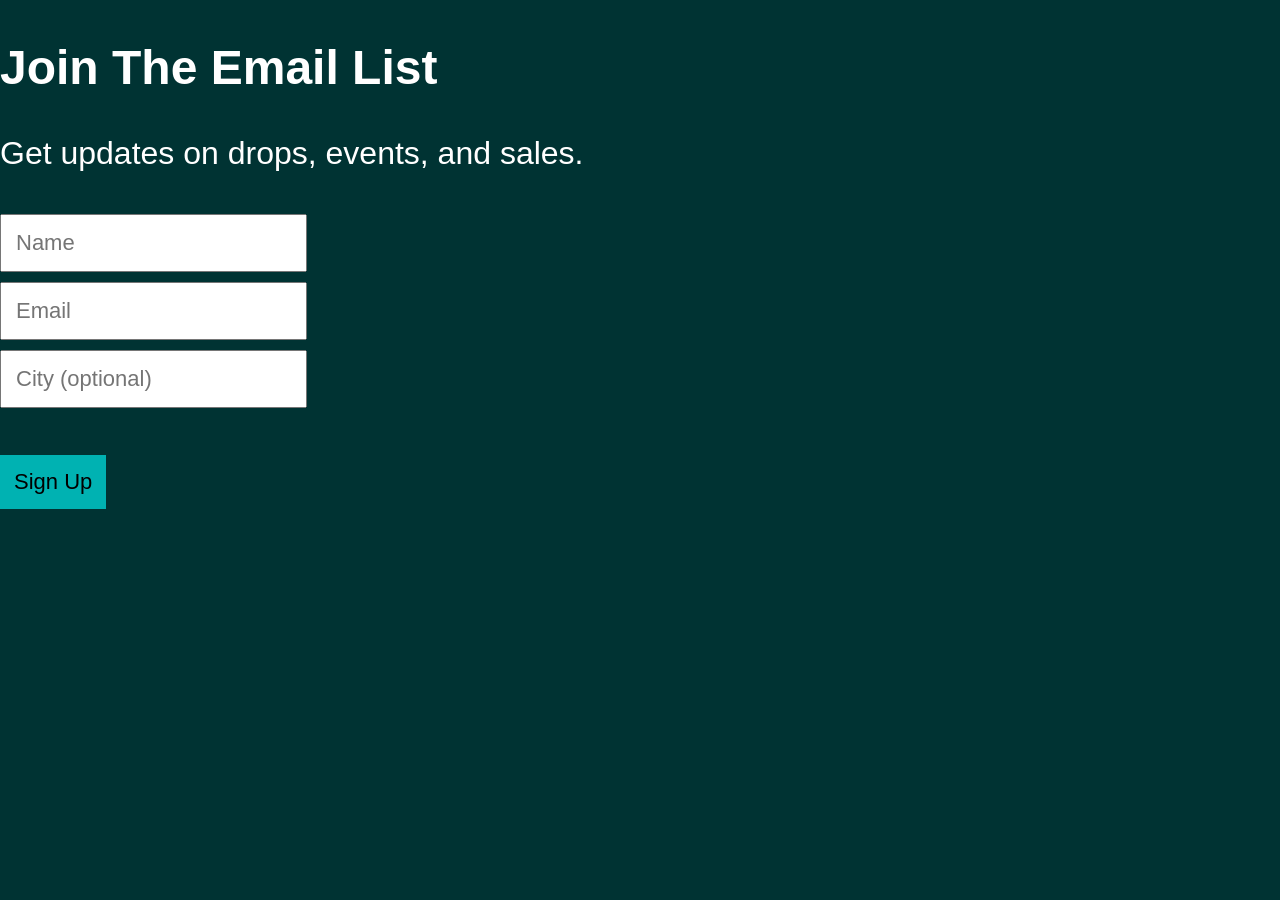
==== EmailListSignup/index.html @ ec06ac48 "Update index.html" ====
<!doctype html>
<html>
<head>
  <title>Email Signup</title>
  <link rel="stylesheet" href="../styles.css">
</head>

<body>

<h2>Join The Email List</h2>
<p>Get updates on drops, events, and sales.</p>

<form id="signup-form"
      action="https://script.google.com/macros/s/AKfycbxo5Z02Dhn0YdgDGOPua2bGkcOJ2nlVmxQm7GjsYEbKS24J76D5GBy9UTJk8BohaBIvtw/exec"
      method="POST"
      target="hidden_iframe">

  <input type="text" name="name" placeholder="Name" required>
  <br>

  <input type="email" name="email" placeholder="Email" required>
  <br>

  <input type="text" name="city" placeholder="City (optional)">
  <br><br>

  <button type="submit">Sign Up</button>

</form>

<p id="success" style="display:none; color:green; font-weight:bold;">
  Thanks! You’re on the list.
</p>

<iframe name="hidden_iframe" style="display:none;"></iframe>

<script>
  const form = document.getElementById("signup-form");
  const success = document.getElementById("success");

  form.addEventListener("submit", function () {
    setTimeout(() => {
      success.style.display = "block";
      form.reset();
    }, 300);
  });
</script>

</body>
</html>
---- styles.css ----
html {
  font-size: 200%;
}

@import url('https://fonts.googleapis.com/css2?family=Aladin&display=swap');

:root {
  --teal: #00b2b2;
  --brown: #ba6a34;
  --bluegray: #5c7c89;
  --dark: #003333;
}

body {
  margin: 0;
  font-family: 'Aladin', Arial, cursive;
  background: var(--dark);
  color: white;
}

/* HEADER LAYOUT */
header {
  border-bottom: 3px solid var(--teal);
}

.topbar {
  display: flex;
  align-items: center;
  justify-content: center;
  padding: 15px 40px;
}

/* LEFT + RIGHT IMAGES (logo + seal) */
.sideimg {
  width: 120px;
  height: auto;
}

/* CENTER BANNER */
.banner {
  max-height: 160px;
  width: auto;
}

/* NAVIGATION */
nav {
  display: flex;
  justify-content: center;
  gap: 10px;
  padding: 10px;
}

nav a {
  background: var(--brown);
  color: white;
  padding: 10px 15px;
  border-radius: 8px;
  text-decoration: none;
}

nav a:hover {
  background: var(--teal);
}

nav a.active {
  background: var(--teal);
  color: var(--dark);
  font-weight: bold;
}

/* PAGE CONTENT */
.container {
  max-width: 900px;
  margin: 60px auto 0 auto;
  padding: 20px;
}

/* CONTENT BOXES */
.card {
  background: rgba(255,255,255,0.05);
  border-left: 4px solid var(--teal);
  padding: 15px;
  margin-bottom: 15px;
  border-radius: 10px;
}

/* FORMS */
input, button {
  padding: 10px;
  margin-top: 10px;
}

button {
  background: var(--teal);
  border: none;
  color: black;
  cursor: pointer;
}

.container a {
  color: var(--teal);
}

.container a:hover {
  color: var(--brown);
}

img {
  max-width: 100%;
  height: auto;
}

input,
button {
  font-size: 22px;
  padding: 14px;
}

input[type="checkbox"] {
  transform: scale(1.5);
  margin-right: 10px;
}

label {
  font-size: 26px;
}
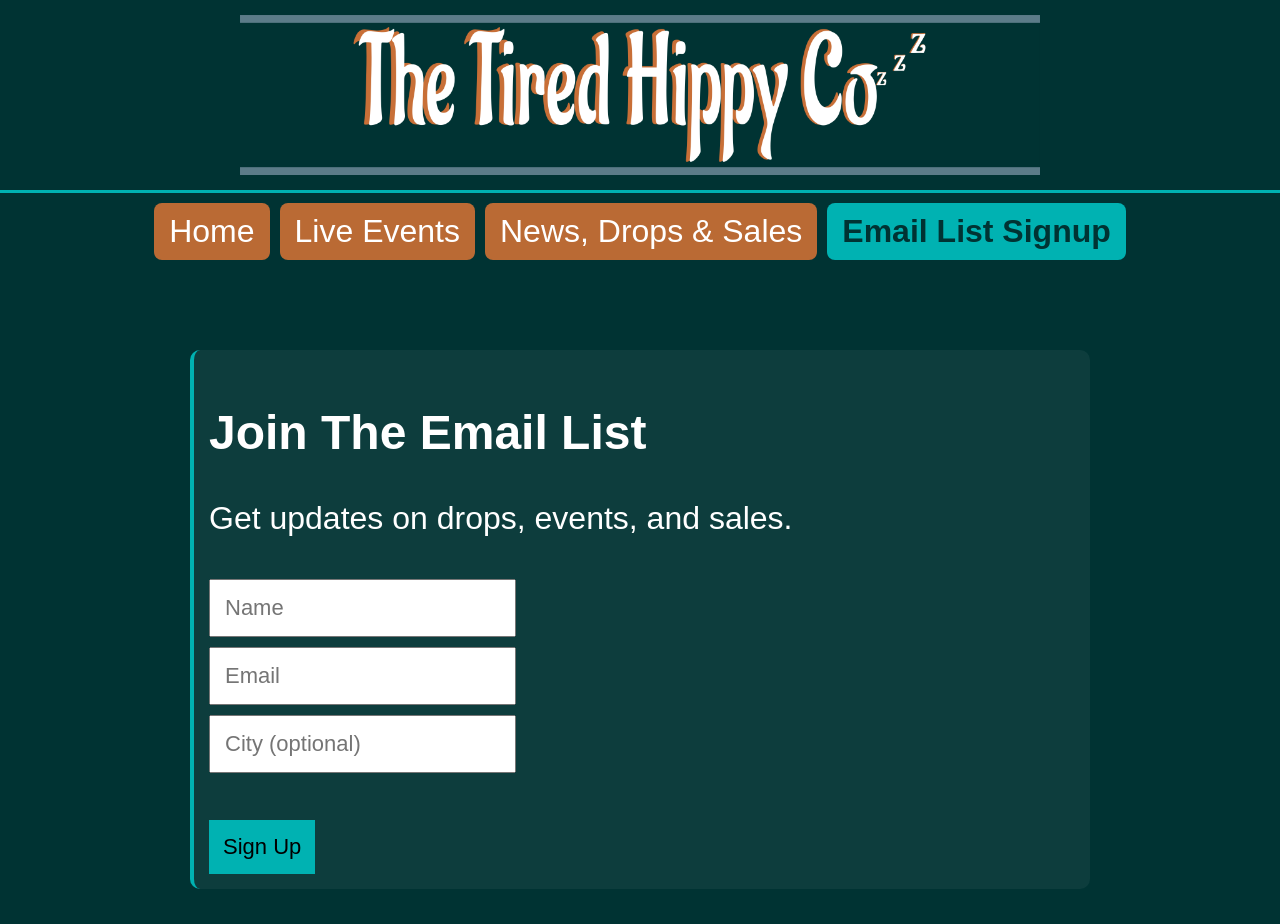
==== commit cc5ba5e4: "Update index.html" ====
--- a/EmailListSignup/index.html
+++ b/EmailListSignup/index.html
@@ -7,32 +7,51 @@
 
 <body>
 
-<h2>Join The Email List</h2>
-<p>Get updates on drops, events, and sales.</p>
+<header class="topbar">
+  <img src="../banner.png" class="banner">
+</header>
 
-<form id="signup-form"
-      action="https://script.google.com/macros/s/AKfycbxo5Z02Dhn0YdgDGOPua2bGkcOJ2nlVmxQm7GjsYEbKS24J76D5GBy9UTJk8BohaBIvtw/exec"
-      method="POST"
-      target="hidden_iframe">
+<nav>
+  <a href="../index.html">Home</a>
+  <a href="../FindMeAtTheseEvents/">Live Events</a>
+  <a href="../NewsAndSales/">News, Drops & Sales</a>
+  <a href="../EmailListSignup/" class="active">Email List Signup</a>
+</nav>
 
-  <input type="text" name="name" placeholder="Name" required>
-  <br>
+<div class="container">
 
-  <input type="email" name="email" placeholder="Email" required>
-  <br>
+  <div class="card">
 
-  <input type="text" name="city" placeholder="City (optional)">
-  <br><br>
+    <h2>Join The Email List</h2>
+    <p>Get updates on drops, events, and sales.</p>
 
-  <button type="submit">Sign Up</button>
+    <form id="signup-form"
+          action="PASTE_YOUR_SCRIPT_URL_HERE"
+          method="POST"
+          target="hidden_iframe">
 
-</form>
+      <input type="text" name="name" placeholder="Name" required>
+      <br>
 
-<p id="success" style="display:none; color:green; font-weight:bold;">
-  Thanks! You’re on the list.
-</p>
+      <input type="email" name="email" placeholder="Email" required>
+      <br>
 
-<iframe name="hidden_iframe" style="display:none;"></iframe>
+      <input type="text" name="city" placeholder="City (optional)">
+      <br><br>
+
+      <button type="submit">Sign Up</button>
+
+    </form>
+
+    <p id="success" style="display:none; color:green; font-weight:bold;">
+      Thanks! You’re on the list.
+    </p>
+
+    <iframe name="hidden_iframe" style="display:none;"></iframe>
+
+  </div>
+
+</div>
 
 <script>
   const form = document.getElementById("signup-form");
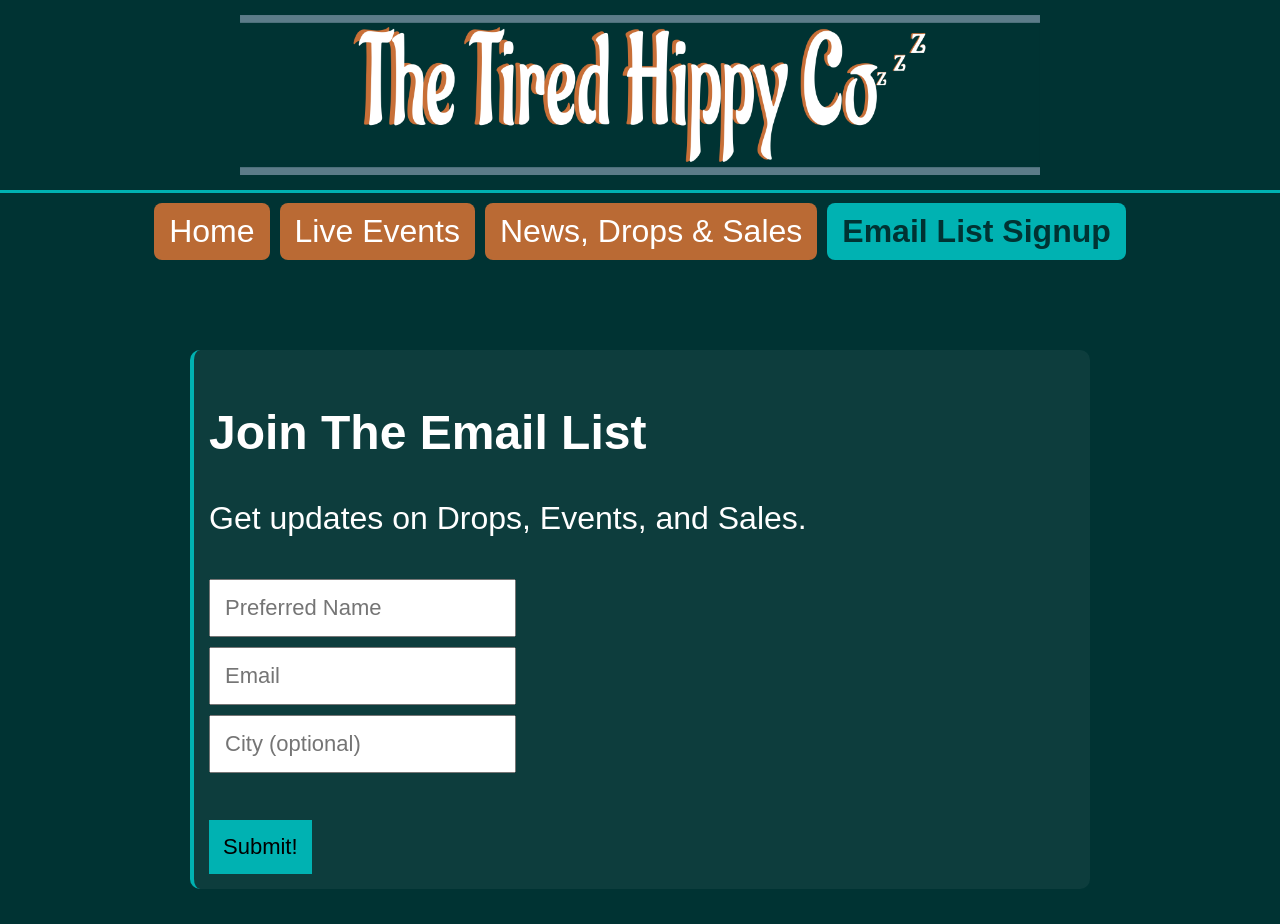
==== commit cd8bbce9: "Update index.html" ====
--- a/EmailListSignup/index.html
+++ b/EmailListSignup/index.html
@@ -23,14 +23,14 @@
   <div class="card">
 
     <h2>Join The Email List</h2>
-    <p>Get updates on drops, events, and sales.</p>
+    <p>Get updates on Drops, Events, and Sales.</p>
 
     <form id="signup-form"
-          action="PASTE_YOUR_SCRIPT_URL_HERE"
+          action="https://script.google.com/macros/s/AKfycbze3xD0xzSEBMKct4XJ6_CKUEK4AqxuhUtzKgEDxBs36CtFA2oEYLS4MdWdKDhnwLhydA/exec"
           method="POST"
           target="hidden_iframe">
 
-      <input type="text" name="name" placeholder="Name" required>
+      <input type="text" name="name" placeholder="Preferred Name" required>
       <br>
 
       <input type="email" name="email" placeholder="Email" required>
@@ -39,7 +39,7 @@
       <input type="text" name="city" placeholder="City (optional)">
       <br><br>
 
-      <button type="submit">Sign Up</button>
+      <button type="submit">Submit!</button>
 
     </form>
 
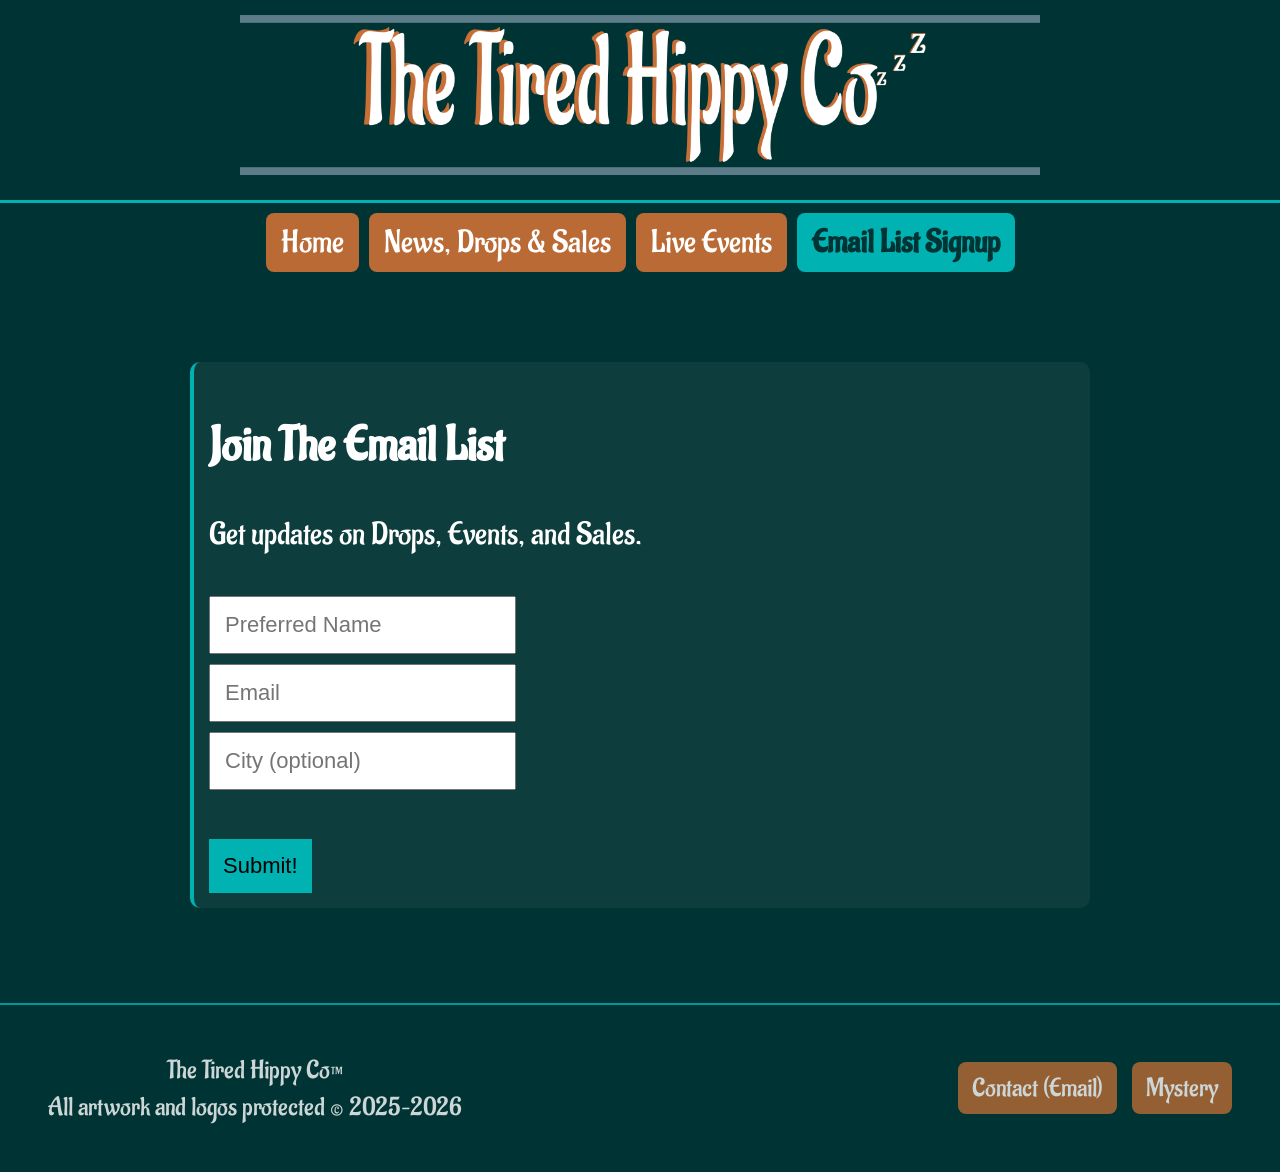
==== commit aa6018f3: "Add files via upload" ====
--- a/EmailListSignup/index.html
+++ b/EmailListSignup/index.html
@@ -1,20 +1,24 @@
 <!doctype html>
 <html>
 <head>
-  <title>Email Signup</title>
+  <title>The Tired Hippy Co - Email Signup</title>
+  <link rel="icon" type="image/png" href="/favicon.png">
   <link rel="stylesheet" href="../styles.css">
+  <link href="https://fonts.googleapis.com/css2?family=Aladin&display=swap" rel="stylesheet">
 </head>
 
 <body>
 
 <header class="topbar">
-  <img src="../banner.png" class="banner">
+  <a href="/">
+    <img src="../banner.png" class="banner" alt="The Tired Hippy Co">
+  </a>
 </header>
 
 <nav>
-  <a href="../index.html">Home</a>
+  <a href="/">Home</a>
+  <a href="../NewsAndSales/">News, Drops & Sales</a>
   <a href="../FindMeAtTheseEvents/">Live Events</a>
-  <a href="../NewsAndSales/">News, Drops & Sales</a>
   <a href="../EmailListSignup/" class="active">Email List Signup</a>
 </nav>
 
@@ -27,8 +31,7 @@
 
     <form id="signup-form"
           action="https://script.google.com/macros/s/AKfycbze3xD0xzSEBMKct4XJ6_CKUEK4AqxuhUtzKgEDxBs36CtFA2oEYLS4MdWdKDhnwLhydA/exec"
-          method="POST"
-          target="hidden_iframe">
+          method="POST">
 
       <input type="text" name="name" placeholder="Preferred Name" required>
       <br>
@@ -43,11 +46,7 @@
 
     </form>
 
-    <p id="success" style="display:none; color:green; font-weight:bold;">
-      Thanks! You’re on the list.
-    </p>
-
-    <iframe name="hidden_iframe" style="display:none;"></iframe>
+    <p id="status" style="display:none; font-weight:bold;"></p>
 
   </div>
 
@@ -55,15 +54,55 @@
 
 <script>
   const form = document.getElementById("signup-form");
-  const success = document.getElementById("success");
+  const status = document.getElementById("status");
 
-  form.addEventListener("submit", function () {
-    setTimeout(() => {
-      success.style.display = "block";
-      form.reset();
-    }, 300);
+  form.addEventListener("submit", async (e) => {
+    e.preventDefault();
+
+    status.style.display = "block";
+    status.style.color = "black";
+    status.textContent = "Submitting...";
+
+    const formData = new FormData(form);
+
+    try {
+      const res = await fetch(form.action, {
+        method: "POST",
+        body: formData
+      });
+
+      if (res.ok) {
+        status.style.color = "green";
+        status.textContent = "Thanks! You’re on the list.";
+        form.reset();
+      } else {
+        status.style.color = "red";
+        status.textContent = "Something went wrong. Try again.";
+      }
+
+    } catch (err) {
+      status.style.color = "red";
+      status.textContent = "Network error. Try again.";
+    }
   });
 </script>
 
+<footer class="footer">
+  <div class="footer-left">
+    <p>The Tired Hippy Co™</p>
+    <p>All artwork and logos protected © 2025–2026</p>
+  </div>
+
+  <div class="footer-right">
+    <a href="mailto:business@thetiredhippy.com?subject=Business%20Inquiry%20-%20The%20Tired%20Hippy%20Co">
+      Contact (Email)
+    </a>
+
+    <a href="#">
+      Mystery
+    </a>
+  </div>
+</footer>
+
 </body>
 </html>
--- a/styles.css
+++ b/styles.css
@@ -124,3 +124,120 @@
 label {
   font-size: 26px;
 }
+
+.link-card {
+  background: rgba(255,255,255,0.05);
+  border-left: 4px solid var(--brown);
+  border-radius: 10px;
+  margin-bottom: 15px;
+  transition: transform 0.15s ease;
+}
+
+.link-card:hover {
+  transform: translateY(-2px);
+}
+
+.link-card a {
+  display: block;
+  padding: 15px;
+  text-decoration: none;
+  color: white;
+}
+
+.link-card h2 {
+  margin-top: 0;
+  color: var(--teal);
+}
+
+.link-card p {
+  margin-bottom: 0;
+}
+
+.link-card {
+  background: rgba(255,255,255,0.05);
+  border-left: 4px solid var(--brown);
+  border-radius: 10px;
+  margin-bottom: 15px;
+}
+
+.link-card a {
+  display: flex;
+  align-items: center;
+  justify-content: space-between;
+  padding: 15px 50px 15px 15px;
+  text-decoration: none;
+  color: white;
+}
+
+.link-text {
+  display: flex;
+  flex-direction: column;
+  gap: 5px;
+}
+
+.link-card h2 {
+  margin: 0;
+  color: var(--teal);
+}
+
+.link-card p {
+  margin: 0;
+  opacity: 0.85;
+}
+
+.link-icon {
+  width: 100px;
+  height: 100px;
+  object-fit: contain;
+  flex-shrink: 0;
+}
+
+.footer {
+  text-align: center;
+  padding: 40px 10px;
+  margin-top: 60px;
+  opacity: 0.7;
+  font-size: 18px;
+}
+
+.footer a {
+  color: var(--teal);
+  text-decoration: none;
+}
+
+.footer a:hover {
+  color: var(--brown);
+}
+
+.footer {
+  display: flex;
+  justify-content: space-between;
+  align-items: center;
+  padding: 44px 48px;
+  margin-top: 60px;
+  border-top: 2px solid var(--teal);
+  font-size: 26px;
+  opacity: 0.8;
+}
+
+.footer-left p {
+  margin: 5px 0;
+}
+
+.footer-right {
+  display: flex;
+  gap: 15px;
+}
+
+.footer-right a {
+  background: var(--brown);
+  color: white;
+  padding: 10px 14px;
+  border-radius: 8px;
+  text-decoration: none;
+}
+
+.footer-right a:hover {
+  background: var(--teal);
+  color: var(--dark);
+}
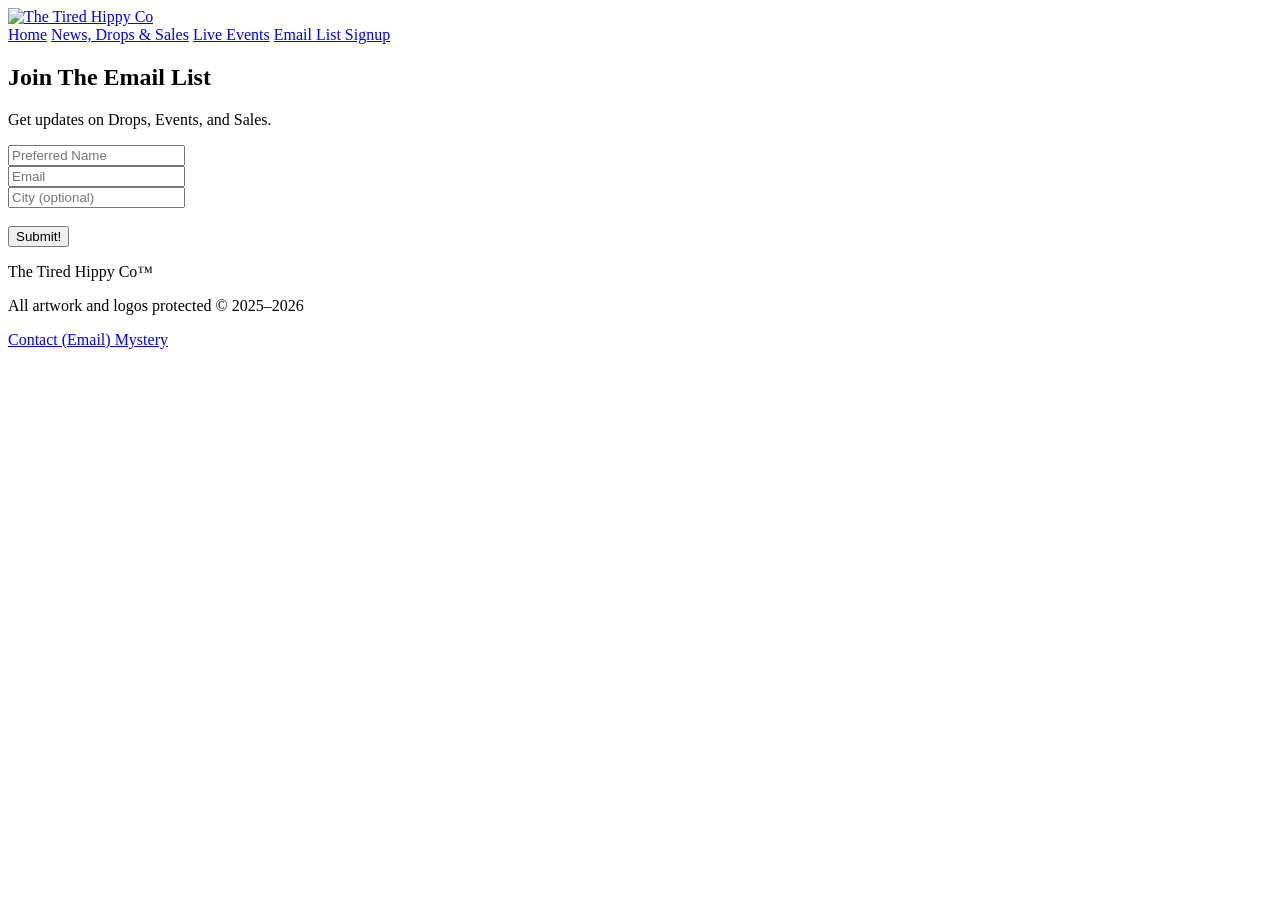
==== commit e172e71e: "Update index.html" ====
--- a/EmailListSignup/index.html
+++ b/EmailListSignup/index.html
@@ -2,24 +2,25 @@
 <html>
 <head>
   <title>The Tired Hippy Co - Email Signup</title>
+
   <link rel="icon" type="image/png" href="/favicon.png">
-  <link rel="stylesheet" href="../styles.css">
+  <link rel="stylesheet" href="/TestEnviroment/styles.css">
   <link href="https://fonts.googleapis.com/css2?family=Aladin&display=swap" rel="stylesheet">
 </head>
 
 <body>
 
 <header class="topbar">
-  <a href="/">
-    <img src="../banner.png" class="banner" alt="The Tired Hippy Co">
+  <a href="/TestEnviroment/">
+    <img src="/TestEnviroment/banner.png" class="banner" alt="The Tired Hippy Co">
   </a>
 </header>
 
 <nav>
-  <a href="/">Home</a>
-  <a href="../NewsAndSales/">News, Drops & Sales</a>
-  <a href="../FindMeAtTheseEvents/">Live Events</a>
-  <a href="../EmailListSignup/" class="active">Email List Signup</a>
+  <a href="/TestEnviroment/">Home</a>
+  <a href="/TestEnviroment/NewsAndSales/">News, Drops & Sales</a>
+  <a href="/TestEnviroment/FindMeAtTheseEvents/">Live Events</a>
+  <a href="/TestEnviroment/EmailListSignup/" class="active">Email List Signup</a>
 </nav>
 
 <div class="container">
@@ -51,6 +52,23 @@
   </div>
 
 </div>
+
+<footer class="footer">
+  <div class="footer-left">
+    <p>The Tired Hippy Co™</p>
+    <p>All artwork and logos protected © 2025–2026</p>
+  </div>
+
+  <div class="footer-right">
+    <a href="mailto:business@thetiredhippy.com?subject=Business%20Inquiry%20-%20The%20Tired%20Hippy%20Co">
+      Contact (Email)
+    </a>
+
+    <a href="/TestEnviroment/MysteryPage1/">
+      Mystery
+    </a>
+  </div>
+</footer>
 
 <script>
   const form = document.getElementById("signup-form");
@@ -87,22 +105,5 @@
   });
 </script>
 
-<footer class="footer">
-  <div class="footer-left">
-    <p>The Tired Hippy Co™</p>
-    <p>All artwork and logos protected © 2025–2026</p>
-  </div>
-
-  <div class="footer-right">
-    <a href="mailto:business@thetiredhippy.com?subject=Business%20Inquiry%20-%20The%20Tired%20Hippy%20Co">
-      Contact (Email)
-    </a>
-
-    <a href="#">
-      Mystery
-    </a>
-  </div>
-</footer>
-
 </body>
 </html>
